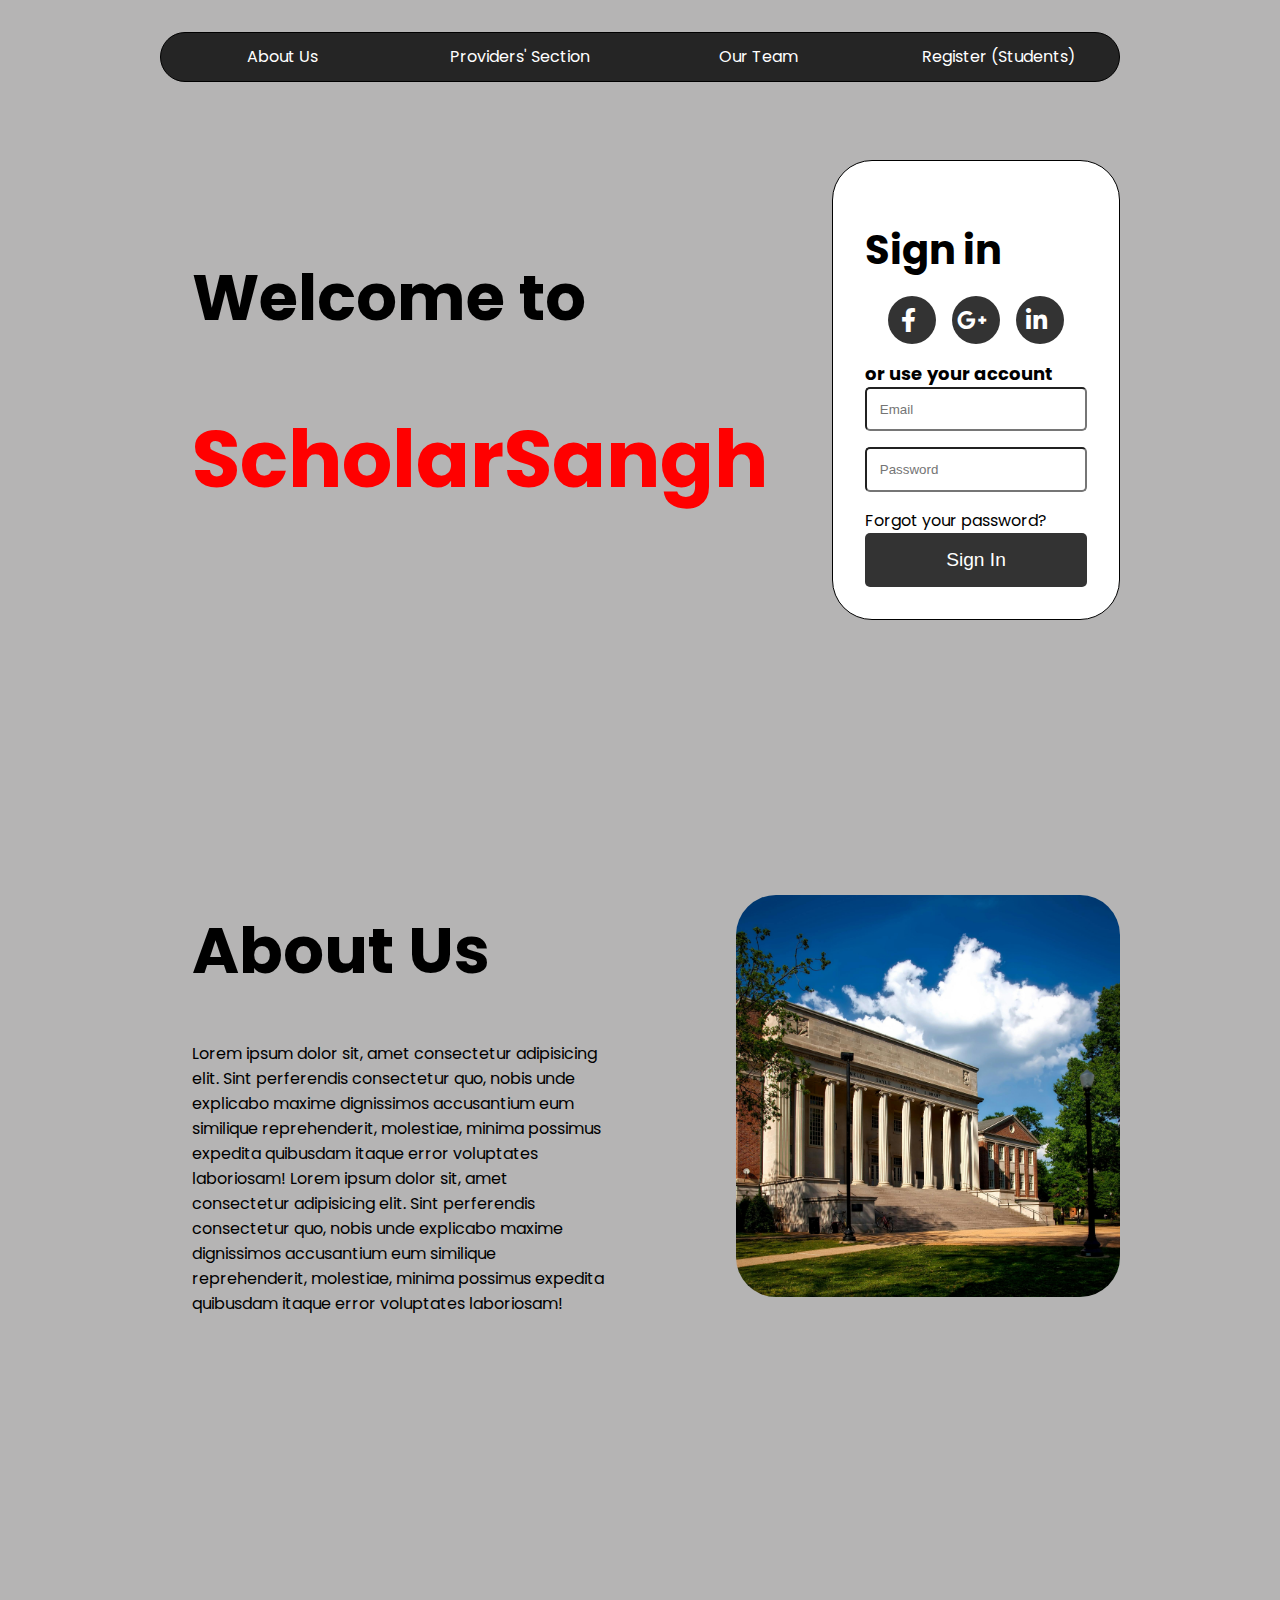
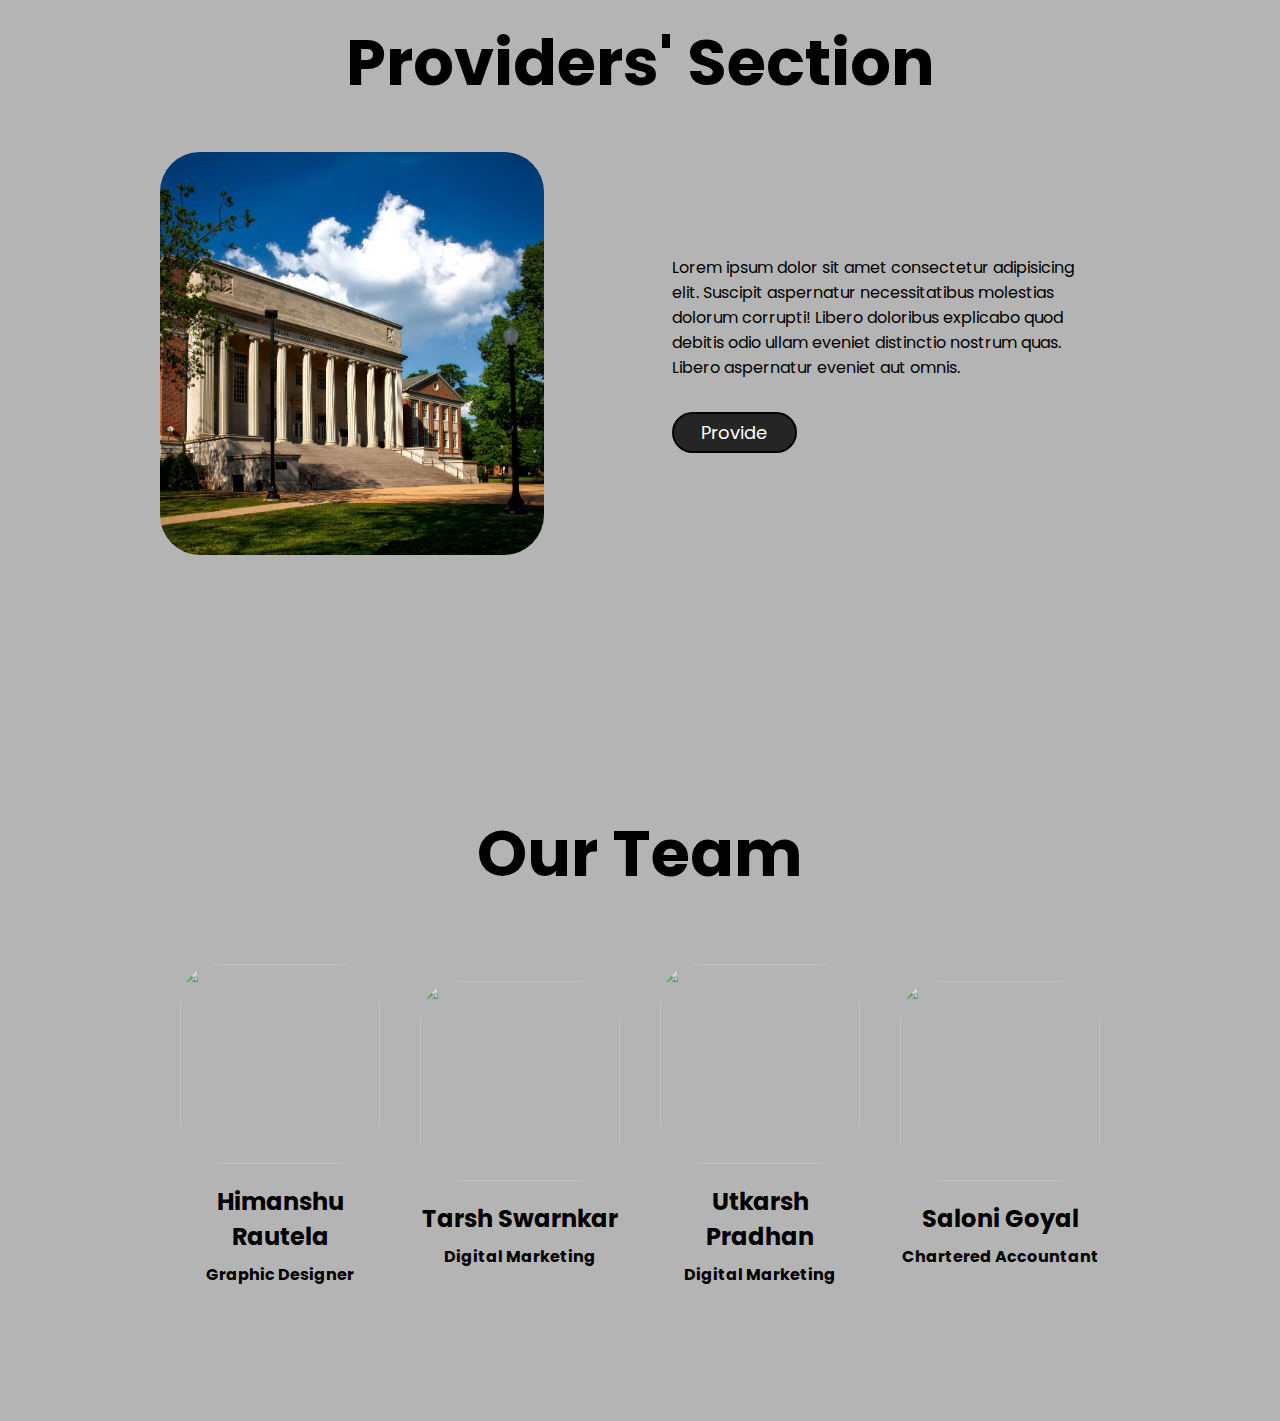
==== index.html @ 04f9153c "Add files via upload" ====
<!DOCTYPE html>
<html lang="en">

<head>
    <meta charset="UTF-8">
    <meta name="viewport" content="width=device-width, initial-scale=1.0">
    <title>Document</title>
    <link rel="stylesheet" href="styles.css">
    <link rel="stylesheet" href="https://fonts.googleapis.com/css2?family=Poppins:wght@400;700&display=swap">
    <!-- <link href="https://cdn.jsdelivr.net/npm/bootstrap@5.3.2/dist/css/bootstrap.min.css" rel="stylesheet" integrity="sha384-T3c6CoIi6uLrA9TneNEoa7RxnatzjcDSCmG1MXxSR1GAsXEV/Dwwykc2MPK8M2HN" crossorigin="anonymous"> -->
    <style>
        /* Add CSS styles for responsiveness */
        @media (max-width: 768px) {
            .navbar {
                flex-direction: column;
                margin-bottom: 50px;
            }

            .welcome {
                font-size: 1rem;
            }

            .company {
                font-size: 1.5rem;
            }
        }
    </style>
</head>

<body>
    <nav class="navbar">
        <a href="#section2" id="aboutUsLink">About Us</a>
        <a href="#section3" id="providersLink">Providers' Section</a>
        <a href="#section4"id="teamLink">Our Team</a>
        <a href="seeker-sign-up.html">Register (Students)</a>
    </nav>

    <div class="all-sections">

        <div class="section1">

            <div class="left-pane">
                <h1 class="welcome" style="font-size: 4rem;">Welcome to</h1>
                <h1 class="company" style="font-size: 5rem; color: red;">ScholarSangh</h1>
                <h1 style="color: #000000; font-size: 2rem;"><span class="auto-type"></span></h1>
            </div>


            <div class="right-pane">
                <!-- sign-in form -->

                <div class="form-container sign-in-container">
                    <form action="#">
                        <h1>Sign in</h1>
                        <div class="social-container">
                            <link rel="stylesheet"
                                href="https://cdnjs.cloudflare.com/ajax/libs/font-awesome/5.15.4/css/all.min.css">
                            <a href="#" class="social"><i class="fab fa-facebook-f"></i></a>
                            <a href="#" class="social"><i class="fab fa-google-plus-g"></i></a>
                            <a href="#" class="social"><i class="fab fa-linkedin-in"></i></a>
                        </div>
                        <span style="font-weight: bold; font-size: 18px;">or use your account</span>
                        <input type="email" placeholder="Email" />
                        <input type="password" placeholder="Password" />
                        <a href="#">Forgot your password?</a>
                        <button>Sign In</button>
                    </form>
                </div>
            </div>
        </div>


        <div class="section2" id="section2">
            <div class="about-us" id="about-us">
                <h1 class="welcome" style="font-size: 4rem;">About Us</h1>
                <p class="content">Lorem ipsum dolor sit, amet consectetur adipisicing elit. Sint perferendis
                    consectetur quo, nobis unde explicabo maxime dignissimos accusantium eum similique reprehenderit,
                    molestiae, minima possimus expedita quibusdam itaque error voluptates laboriosam! Lorem ipsum dolor
                    sit, amet consectetur adipisicing elit. Sint perferendis consectetur quo, nobis unde explicabo
                    maxime dignissimos accusantium eum similique reprehenderit, molestiae, minima possimus expedita
                    quibusdam itaque error voluptates laboriosam!</p>
            </div>

            <div class="right-image">
                <img src="assets/image-right.jpg" alt="">
            </div>
        </div>












        <div class="section3" id="section3">
            <h1 class="welcome-provider" style="font-size: 4rem;">Providers' Section</h1>
            <div class="providers-section">
                <!-- <h1 class="welcome" style="font-size: 4rem;">Our Providers</h1>
                <p class="content">Lorem ipsum dolor sit, amet consectetur adipisicing elit. Sint perferendis consectetur quo, nobis unde explicabo maxime dignissimos accusantium eum similique reprehenderit, molestiae, minima possimus expedita quibusdam itaque error voluptates laboriosam! Lorem ipsum dolor sit, amet consectetur adipisicing elit. Sint perferendis consectetur quo, nobis unde explicabo maxime dignissimos accusantium eum similique reprehenderit, molestiae, minima possimus expedita quibusdam itaque error voluptates laboriosam!</p> -->

                <div class="left-providers-image"><img src="assets/image-right.jpg" alt=""></div>
                <div class="provider-right">
                    <div class="right-providers-content">Lorem ipsum dolor sit amet consectetur adipisicing elit.
                        Suscipit aspernatur necessitatibus molestias dolorum corrupti! Libero doloribus explicabo quod
                        debitis odio ullam eveniet distinctio nostrum quas. Libero aspernatur eveniet aut omnis.</div>
                   <a href="provider-sign-up-in.html"> <button class="provider-button">
                        Provide
                    </button></a>
                </div>

            </div>
        </div>











        <div class="section4" id="section4">
            <h1 class="our-team-intro" style="font-size: 4rem;">Our Team</h1>
            <div class="our-team">

                <div class="box">
                    <div class="imgBox">
                        <img src="https://img.freepik.com/free-photo/portrait-handsome-young-man-makes-okay-gesture-demonstrates-agreement-likes-idea-smiles-happily-wears-optical-glasses-yellow-hat-t-shirt-models-indoor-its-fine-thank-you-hand-sign_273609-30676.jpg?size=626&ext=jpg"
                            alt="">
                    </div>
                    <div class="imgBox-content">
                        <h2>Himanshu Rautela</br>
                            <span>Graphic Designer</span>
                        </h2>
                    </div>
                </div>
                <div class="box">
                    <div class="imgBox">
                        <img src="https://image.freepik.com/free-photo/young-beautiful-woman-pink-warm-sweater-natural-look-smiling-portrait-isolated-long-hair_285396-896.jpg"
                            alt="">
                    </div>
                    <div class="imgBox-content">
                        <h2>Tarsh Swarnkar</br>
                            <span>Digital Marketing</span>
                        </h2>
                    </div>
                </div>
                <div class="box">
                    <div class="imgBox">
                        <img src="https://image.freepik.com/free-photo/waist-up-portrait-handsome-serious-unshaven-male-keeps-hands-together-dressed-dark-blue-shirt-has-talk-with-interlocutor-stands-against-white-wall-self-confident-man-freelancer_273609-16320.jpg"
                            alt="">
                    </div>

                    <div class="imgBox-content">
                        <h2>Utkarsh Pradhan</br>
                            <span>Digital Marketing</span>
                        </h2>
                    </div>
                </div>
                <div class="box">
                    <div class="imgBox">
                        <img src="https://image.freepik.com/free-photo/waist-up-portrait-handsome-serious-unshaven-male-keeps-hands-together-dressed-dark-blue-shirt-has-talk-with-interlocutor-stands-against-white-wall-self-confident-man-freelancer_273609-16320.jpg"
                            alt="">
                    </div>


                    <div class="imgBox-content">
                        <h2>Saloni Goyal</br>
                            <span>Chartered Accountant</span>
                        </h2>
                    </div>
                </div>

            </div>
        </div>

















        <div class="section-5">
            <h1 class="our-partners" style="font-size: 4rem;"></h1>
            <!-- <div class="our-partners"> -->
            <!-- <div class="slider">
                    <div class="slide-track">
                        <div class="slide">
                            <img src="https://s3-us-west-2.amazonaws.com/s.cdpn.io/557257/1.png" height="100" width="250" alt="" />
                        </div>
                        <div class="slide">
                            <img src="https://s3-us-west-2.amazonaws.com/s.cdpn.io/557257/2.png" height="100" width="250" alt="" />
                        </div>
                        <div class="slide">
                            <img src="https://s3-us-west-2.amazonaws.com/s.cdpn.io/557257/3.png" height="100" width="250" alt="" />
                        </div>
                        <div class="slide">
                            <img src="https://s3-us-west-2.amazonaws.com/s.cdpn.io/557257/4.png" height="100" width="250" alt="" />
                        </div>
                        <div class="slide">
                            <img src="https://s3-us-west-2.amazonaws.com/s.cdpn.io/557257/5.png" height="100" width="250" alt="" />
                        </div>
                        <div class="slide">
                            <img src="https://s3-us-west-2.amazonaws.com/s.cdpn.io/557257/6.png" height="100" width="250" alt="" />
                        </div>
                        <div class="slide">
                            <img src="https://s3-us-west-2.amazonaws.com/s.cdpn.io/557257/7.png" height="100" width="250" alt="" />
                        </div>
                        <div class="slide">
                            <img src="https://s3-us-west-2.amazonaws.com/s.cdpn.io/557257/1.png" height="100" width="250" alt="" />
                        </div>
                        <div class="slide">
                            <img src="https://s3-us-west-2.amazonaws.com/s.cdpn.io/557257/2.png" height="100" width="250" alt="" />
                        </div>
                        <div class="slide">
                            <img src="https://s3-us-west-2.amazonaws.com/s.cdpn.io/557257/3.png" height="100" width="250" alt="" />
                        </div>
                        <div class="slide">
                            <img src="https://s3-us-west-2.amazonaws.com/s.cdpn.io/557257/4.png" height="100" width="250" alt="" />
                        </div>
                        <div class="slide">
                            <img src="https://s3-us-west-2.amazonaws.com/s.cdpn.io/557257/5.png" height="100" width="250" alt="" />
                        </div>
                        <div class="slide">
                            <img src="https://s3-us-west-2.amazonaws.com/s.cdpn.io/557257/6.png" height="100" width="250" alt="" />
                        </div>
                        <div class="slide">
                            <img src="https://s3-us-west-2.amazonaws.com/s.cdpn.io/557257/7.png" height="100" width="250" alt="" />
                        </div>
                    </div>
                </div> -->




        </div>
    </div>

















    <div class="section6">
        <div class="contact-us">
            
        </div>
    </div>















    <div class="section7">
        <div class="footer">

        </div>
    </div>
    </div>

</body>
<script src="https://unpkg.com/typed.js@2.1.0/dist/typed.umd.js"></script>
<script src="script.js"></script>

</html>
---- styles.css ----
/* navbar */

.navbar {
    position: fixed;
    top: 2rem;
    left: 0;
    right: 0;
    width: 75%;
    margin: 0 auto;
    border-radius: 2.5rem;
    background-color: #252525;
    padding: 2rem;
    /* display: flex; */
    /* justify-content: space-between; */
    align-items: center;
    /* Center items vertically */
    z-index: 999;
    transition: background-color 0.3s ease, color 0.3s ease;
    border: 0.1rem solid black;
    /* Converted border property to rems */

    display: flex;
    flex-direction: row;
    justify-content: center;
    line-height: 3rem;
    /* Height of the .navbar container */
    height: auto;
    padding: 0;
    /* Remove padding, or adjust as needed */
}

.navbar a {
    color: white;
    text-decoration: none;
    width: 100%;
    box-sizing: border-box;
    text-align: center;
    margin-bottom: 0;
    /*  */
}

.navbar a:first-child {
    padding-left: 0.69rem;
    padding-right: 1rem;
}

.navbar a:nth-child(2) {
    padding-right: 1rem;
}

.navbar a:nth-child(3) {
    padding-right: 1rem;
}

.navbar a:nth-child(4) {
    padding-right: 0.5rem;
}

.navbar:hover {
    background-color: #ffffff;
    color: #252525;
}

.navbar:hover a {
    color: #252525;
}



/* add Poppins font for the whole body from google fonts */
body {
    font-family: 'Poppins', sans-serif;
    margin: 0;
    padding: 0;
    box-sizing: border-box;
    background-color: rgb(181, 180, 180);
    display: flex;
    /* flex-wrap: wrap; */
    justify-content: center;
    align-items: center;
    min-height: 100vh;
    margin: 0;
    /* color: #333; */
}


/* section 1 */
/* left-pane */
.all-sections {
    display: flex;
    flex-wrap: wrap;
    flex-direction: column;
    align-items: center;
    justify-content: center;
    text-align: center;
    margin-top: 2rem;

}


.section1 {
    width: 75%;
    display: flex;
    justify-content: space-between;
    align-items: center;
    flex-wrap: wrap;
    /* padding: 2rem; */
    margin-top: 8em;
    margin-bottom: 5rem;
    border-radius: 2.5rem;
    text-align: left;
    /* Added property */
}

.left-pane {
    width: 70%;
    padding: 2rem;
    /* border: 0.5rem solid black; */
    border-radius: 1.0rem;
}

.right-pane {
    background-color: #ffffff;
    width: 30%;
    padding: 2rem;
    border: 0.1rem solid black;
    border-radius: 2.5rem;
}



/* right-pane me login-form */

/* @import url('https://fonts.googleapis.com/css?family=Montserrat:400,800'); */

* {
    box-sizing: border-box;
}


.form-container.sign-in-container {
    width: 100%;
    /* Set the width to 100% */
    padding: 0;
}

/* right-pane me login-form */
.form-container {
    display: flex;
    flex-direction: column;
    align-items: center;
    justify-content: center;
    padding: 2rem;
    /* background-color: #f2f2f2; */
    /* border-radius: 10px; */
    /* box-shadow: 0 0 10px rgba(0, 0, 0, 0.1); */
}

.form-container h1 {
    font-size: 2.5rem;
    margin-bottom: 1rem;
}

.social-container {
    display: flex;
    justify-content: center;
    margin-bottom: 1rem;
}

.social {
    display: flex;
    align-items: center;
    justify-content: center;
    width: 3rem;
    height: 3rem;
    margin: 0 0.5rem;
    font-size: 1.5rem;
    color: white;
    background-color: #333;
    border-radius: 50%;
    text-decoration: none;
}

.social a {
    text-decoration: none;
    color: white;

}

.social i {
    color: white;
    margin-right: 0.5rem;
}

span {
    font-size: 1.2rem;
    margin-bottom: 1rem;
}

input[type="email"],
input[type="password"] {
    width: 100%;
    padding: 0.8rem;
    margin-bottom: 1rem;
    /* border: 1px solid #ccc; */
    border-radius: 5px;
}

a {
    font-size: 1rem;
    color: black;
    text-decoration: none;
    margin-bottom: 1rem;
}

button {
    width: 100%;
    padding: 1rem;
    font-size: 1.2rem;
    color: #fff;
    background-color: #333;
    border: none;
    border-radius: 0.3125rem;
    /* 5px converted to rem */
    cursor: pointer;
}

/* Responsive Styles */
@media (max-width: 768px) {
    .form-container {
        padding: 1rem;
    }

    .form-container h1 {
        font-size: 2rem;
    }

    .social-container {
        margin-bottom: 0.5rem;
    }

    .social {
        width: 2.5rem;
        height: 2.5rem;
        font-size: 1.2rem;
    }

    span {
        font-size: 1rem;
        margin-bottom: 0.5rem;
    }

    input[type="email"],
    input[type="password"] {
        padding: 0.6rem;
        margin-bottom: 0.5rem;
    }

    a {
        font-size: 0.9rem;
        margin-bottom: 0.5rem;
    }

    button {
        padding: 0.8rem;
        font-size: 1rem;
    }
}




/* section 2 */







.section2 {
    width: 75%;
    display: flex;
    justify-content: space-between;
    align-items: center;
    /* padding: 2rem; */
    margin-top: 8em;
    margin-bottom: 5rem;
    border-radius: 2.5rem;
    text-align: left;
    /* Added property */
    /* border: 0.1rem solid black; */
}

.about-us {
    width: 50%;
    padding: 2rem;
    left: 0;
    /* border: 0.5rem solid black; */
    border-radius: 2.5rem;
    /* border: 0.1rem solid black; */
}


.right-image {
    width: 40%;
    border-radius: 2.5rem;
    right: 0;
    /* border: 0.1rem solid black; */
}


.right-image img {
    width: 100%;
    /* Makes the image take up 100% of the width of its container */
    height: auto;
    /* Maintains the aspect ratio of the image */
    display: block;
    /* Removes any extra space below the image */
    border-radius: 2.5rem;
    right: 0;
}


@media (max-width< 768px) {
    .section2 {
        width: 100%;
        /* Full width on smaller screens */
    }

    .about-us {
        width: 100%;
    }

    .right-image {
        width: 100%;
    }

    /* Adjust font sizes for smaller screens */
    .welcome {
        font-size: 3rem;
    }

    .content {
        font-size: 1.6rem;
    }
}












.section3 {
    width: 75%;
    display: flex;
    justify-content: space-between;
    flex-direction: column;
    align-items: center;
    /* padding: 2rem; */
    margin-top: 8em;
    margin-bottom: 5rem;
    border-radius: 2.5rem;
    text-align: left;
    /* Added property */
    /* border: 0.1rem solid black; */
}

.providers-section {
    width: 100%;
    /* padding: 2rem; */
    /* border: 0.5rem solid black; */
    /* border-radius: 2.5rem; */
    /* border: 0.1rem solid black; */
    display: flex;
    justify-content: space-between;
    flex-direction:row;
    align-items: center;

}

.left-providers-image {
    width: 40%;
    left: 0;
    /* border: 0.5rem solid black; */
    border-radius: 2.5rem;
    /* border: 0.1rem solid black; */
}

.left-providers-image img {
    width: 100%;
    /* Makes the image take up 100% of the width of its container */
    height: auto;
    /* Maintains the aspect ratio of the image */
    display: block;
    /* Removes any extra space below the image */
    border-radius: 2.5rem;
    left: 0;
}


.provider-right{
    width: 50%;
    border-radius: 2.5rem;
    right: 0;
    padding: 2rem;
    /* border: 0.1rem solid black; */
}




.provider-button {
    font-family: 'Poppins', sans-serif;
    margin-top: 2rem;
    width: 30%;
    cursor: pointer;
    position: relative;
    padding: 0.3125rem 0.75rem; /* 10px / 16px = 0.625rem, 24px / 16px = 1.5rem */
    font-size: 1.125rem; /* 18px / 16px = 1.125rem */
    color: rgb(255, 255, 255);
    border: 0.125rem solid rgb(0, 0, 0); /* 2px / 16px = 0.125rem */
    border-radius: 1.5rem;
    background-color: #252525;
    /* font-weight: 600; */
    transition: all 0.3s cubic-bezier(0.23, 1, 0.320, 1);
    overflow: hidden;
  }
  
  .provider-button::before {
    content: '';
    position: absolute;
    inset: 0;
    margin: auto;
    width: 3.125rem; /* 50px / 16px = 3.125rem */
    height: 3.125rem; /* 50px / 16px = 3.125rem */
    border-radius: inherit;
    scale: 0;
    z-index: -1;
    background-color: rgb(255, 255, 255);
    /* transition: all 0.3s cubic-bezier(0.23, 1, 0.320, 1); */
  }
  
  .provider-button:hover::before {
    scale: 3;
  }
  
  .provider-button:hover {
    color: #252525;
    scale: 1.1;
    box-shadow: 0 0px 20px rgba(0, 0, 0, 0.2);
    /* border-radius: 1.5rem; */
  }
  
  .provider-button:active {
    scale: 1;
    border-radius: 1.5rem;
  }
  
  
  

















.section4 {
    width: 75%;
    display: flex;
    flex-direction: column;
    justify-content: space-between;
    align-items: center;
    /* padding: 2rem; */
    margin-top: 8em;
    margin-bottom: 4rem;
    border-radius: 2.5rem;
    text-align: left;
    /* Added property */
}


.our-team {
    display: flex;
    flex-wrap: wrap;
    justify-content: center;
    align-items: center;
}

.box {
    flex-basis: 25%;
    padding: 20px;
    text-align: center;
}

.imgBox {
    width: 100%;
    height: 200px;
    overflow: hidden;
}

.imgBox img {
    width: 100%;
    height: 100%;
    object-fit: cover;
    border-radius: 2.5rem;
}

.imgBox-content {
    margin-top: 10px;
}

.imgBox-content h2 {
    font-size: 1.5rem;
    margin-bottom: 5px;
}

.imgBox-content span {
    font-size: 1rem;
}

@media (max-width: 768px) {
    .box {
        flex-basis: 50%;
    }
}

@media (max-width: 576px) {
    .box {
        flex-basis: 100%;
    }
}











.section5 {
    width: 75%;
    display: flex;
    flex-direction: column;
    justify-content: space-between;
    align-items: center;
    /* padding: 2rem; */
    margin-top: 8em;
    margin-bottom: 5rem;
    border-radius: 2.5rem;
    text-align: left;
    /* Added property */
}



Mixin
.slider::before,
.slider::after {
    background: linear-gradient(to right, rgba(255, 255, 255, 1) 0%, rgba(255, 255, 255, 0) 100%);
    content: "";
    height: 100px;
    position: absolute;
    width: 200px;
    z-index: 2;
}

.slider::after {
    right: 0;
    top: 0;
    transform: rotateZ(180deg);
}

.slider::before {
    left: 0;
    top: 0;
}

/* Animation */
@keyframes scroll {
    0% {
        transform: translateX(0);
    }

    100% {
        transform: translateX(calc(-250px * 7));
    }
}

/* Variables */
:root {
    --animationSpeed: 40s;
}

/* Styling */
.slider {
    background: pink; /* Add this line to set the background color to pink */
    height: 100px;
    margin: auto;
    overflow: hidden;
    position: relative;
    width: 960px;
}

.slider::before,
.slider::after {
    content: "";
    height: 100px;
    position: absolute;
    width: 200px;
    z-index: 2;
}

.slider::after {
    right: 0;
    top: 0;
    transform: rotateZ(180deg);
}

.slider::before {
    left: 0;
    top: 0;
}

.slider .slide-track {
    animation: scroll var(--animationSpeed) linear infinite;
    display: flex;
    width: calc(250px * 14);
}

.slider .slide {
    height: 100px;
    width: 250px;
}
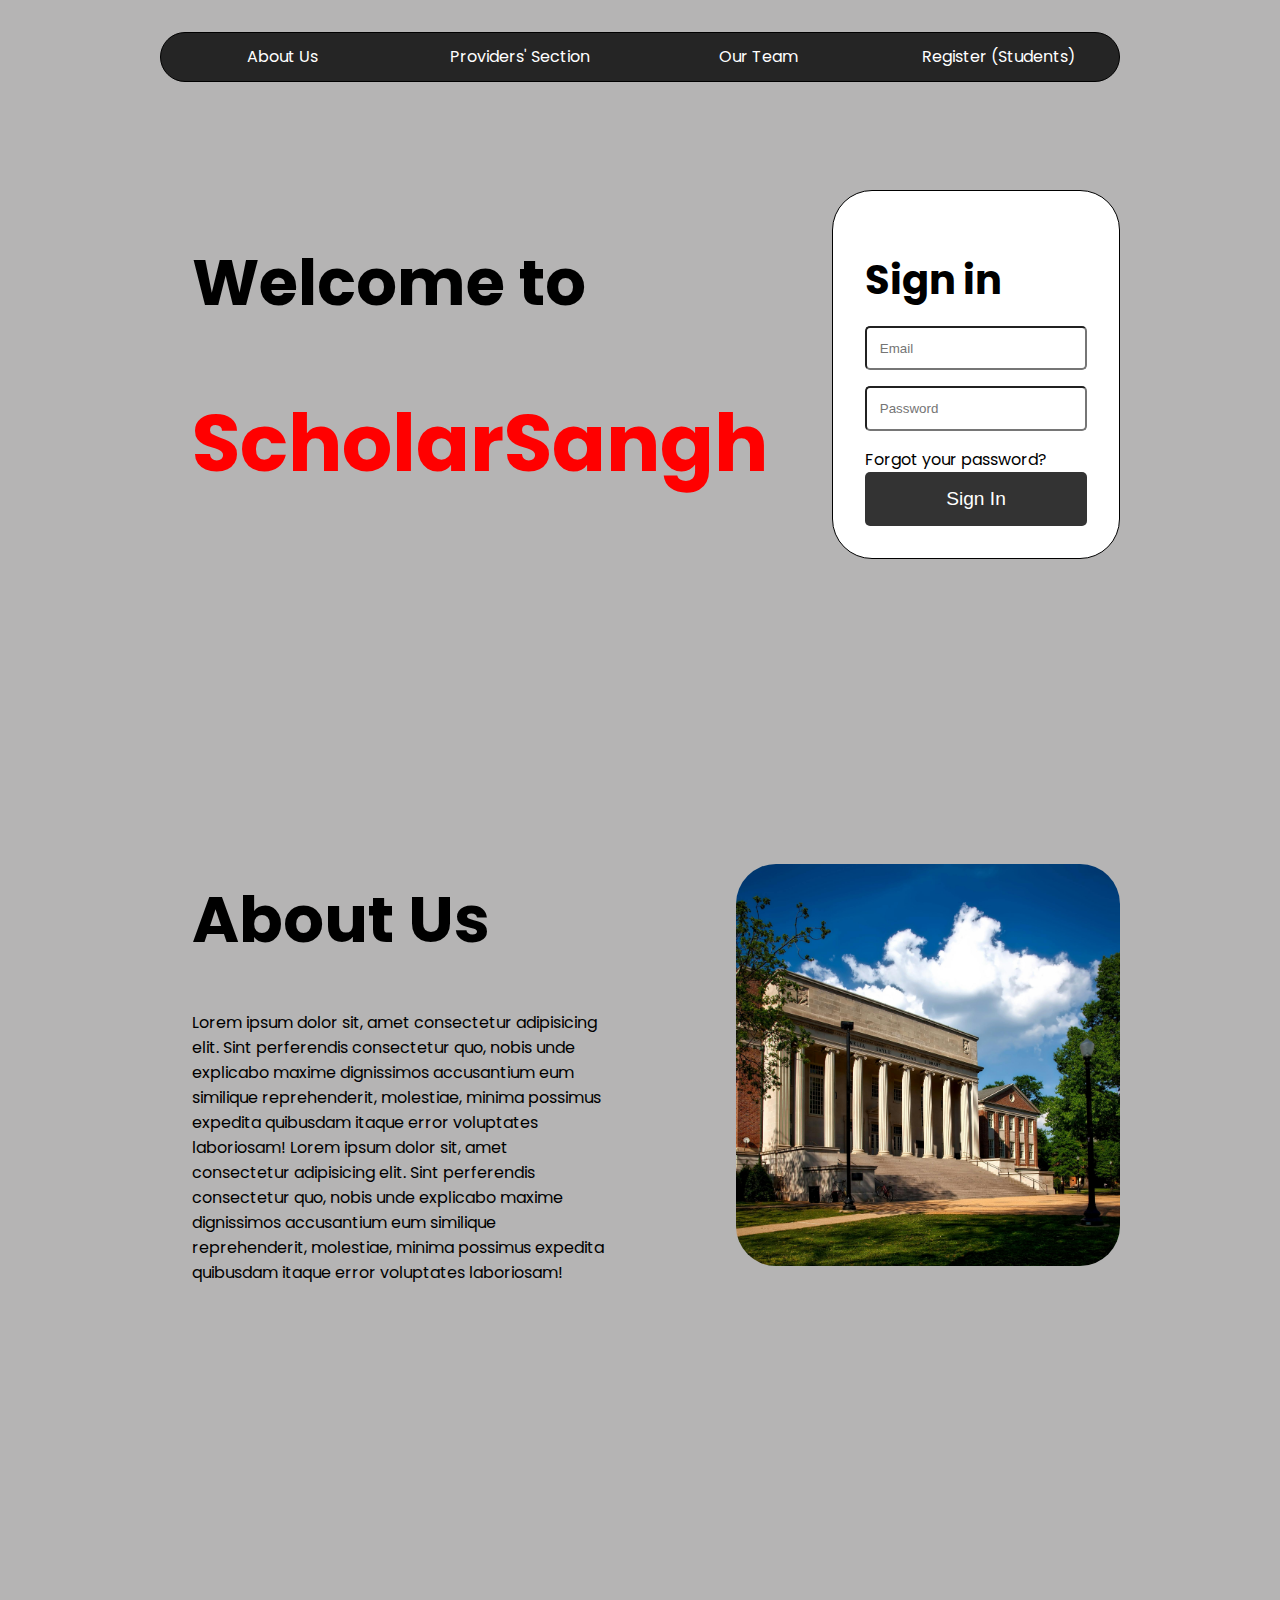
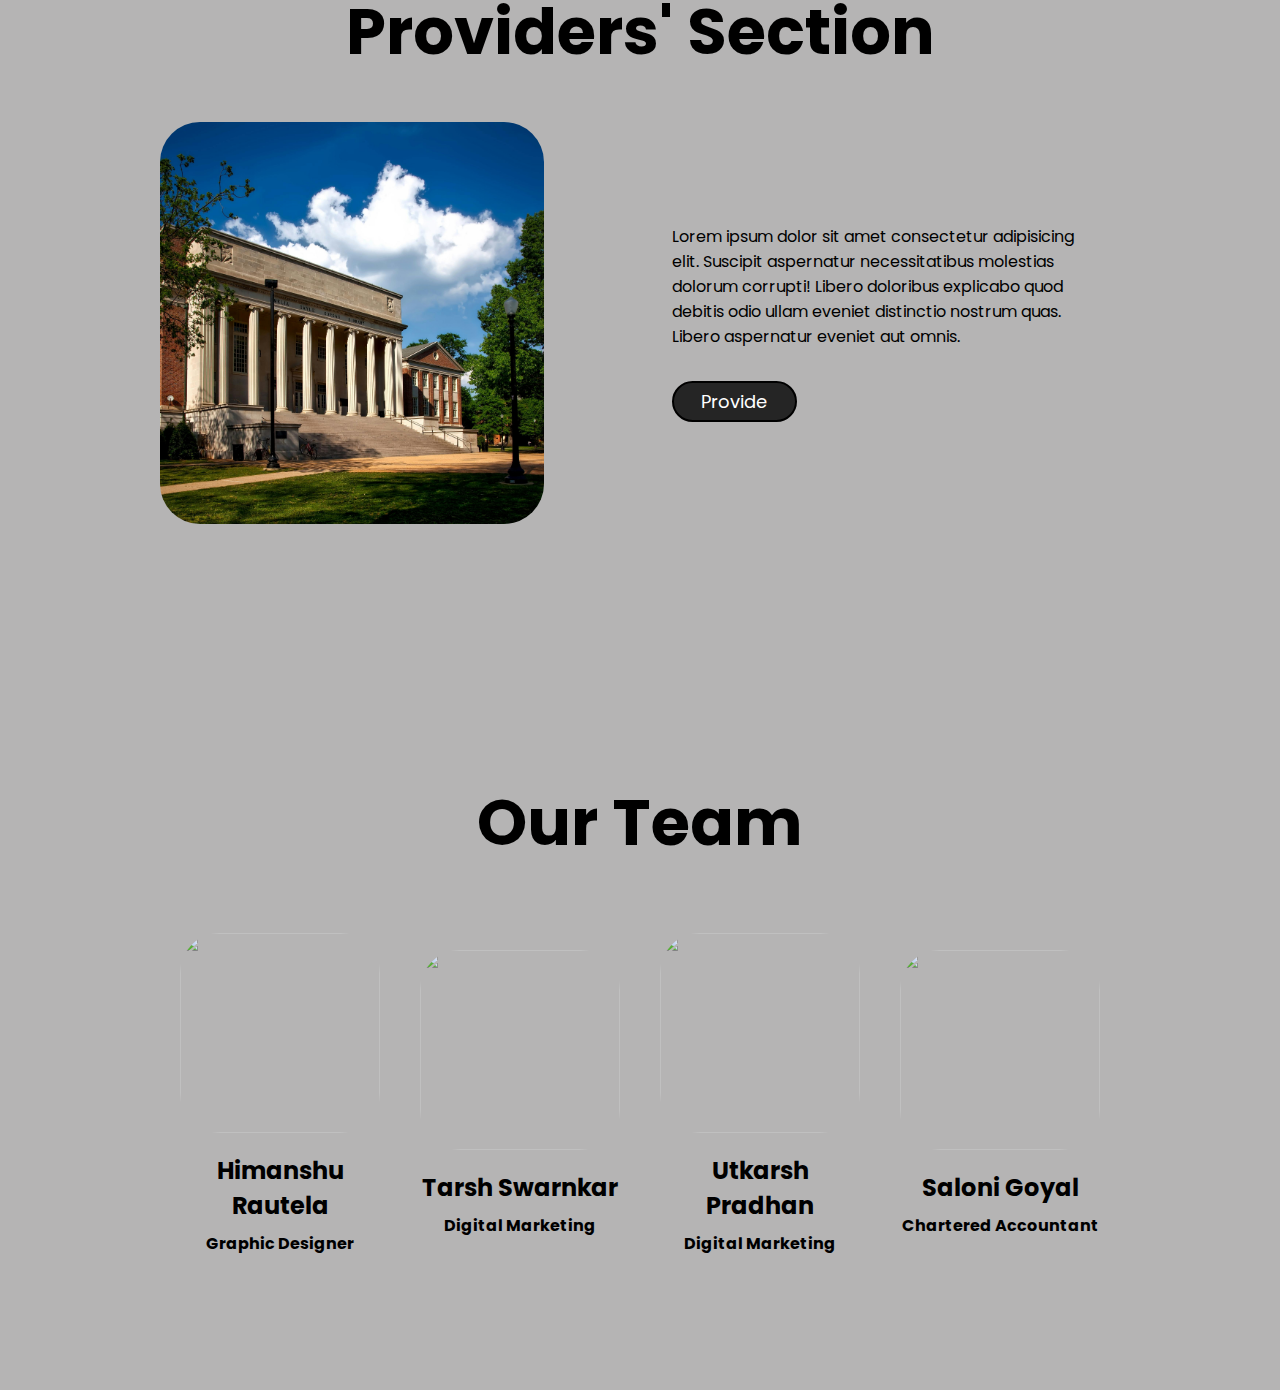
==== commit 940fb067: "Update index.html" ====
--- a/index.html
+++ b/index.html
@@ -52,14 +52,14 @@
                 <div class="form-container sign-in-container">
                     <form action="#">
                         <h1>Sign in</h1>
-                        <div class="social-container">
+<!--                         <div class="social-container">
                             <link rel="stylesheet"
                                 href="https://cdnjs.cloudflare.com/ajax/libs/font-awesome/5.15.4/css/all.min.css">
                             <a href="#" class="social"><i class="fab fa-facebook-f"></i></a>
                             <a href="#" class="social"><i class="fab fa-google-plus-g"></i></a>
                             <a href="#" class="social"><i class="fab fa-linkedin-in"></i></a>
                         </div>
-                        <span style="font-weight: bold; font-size: 18px;">or use your account</span>
+                        <span style="font-weight: bold; font-size: 18px;">or use your account</span> -->
                         <input type="email" placeholder="Email" />
                         <input type="password" placeholder="Password" />
                         <a href="#">Forgot your password?</a>
@@ -300,4 +300,4 @@
 <script src="https://unpkg.com/typed.js@2.1.0/dist/typed.umd.js"></script>
 <script src="script.js"></script>
 
-</html>+</html>
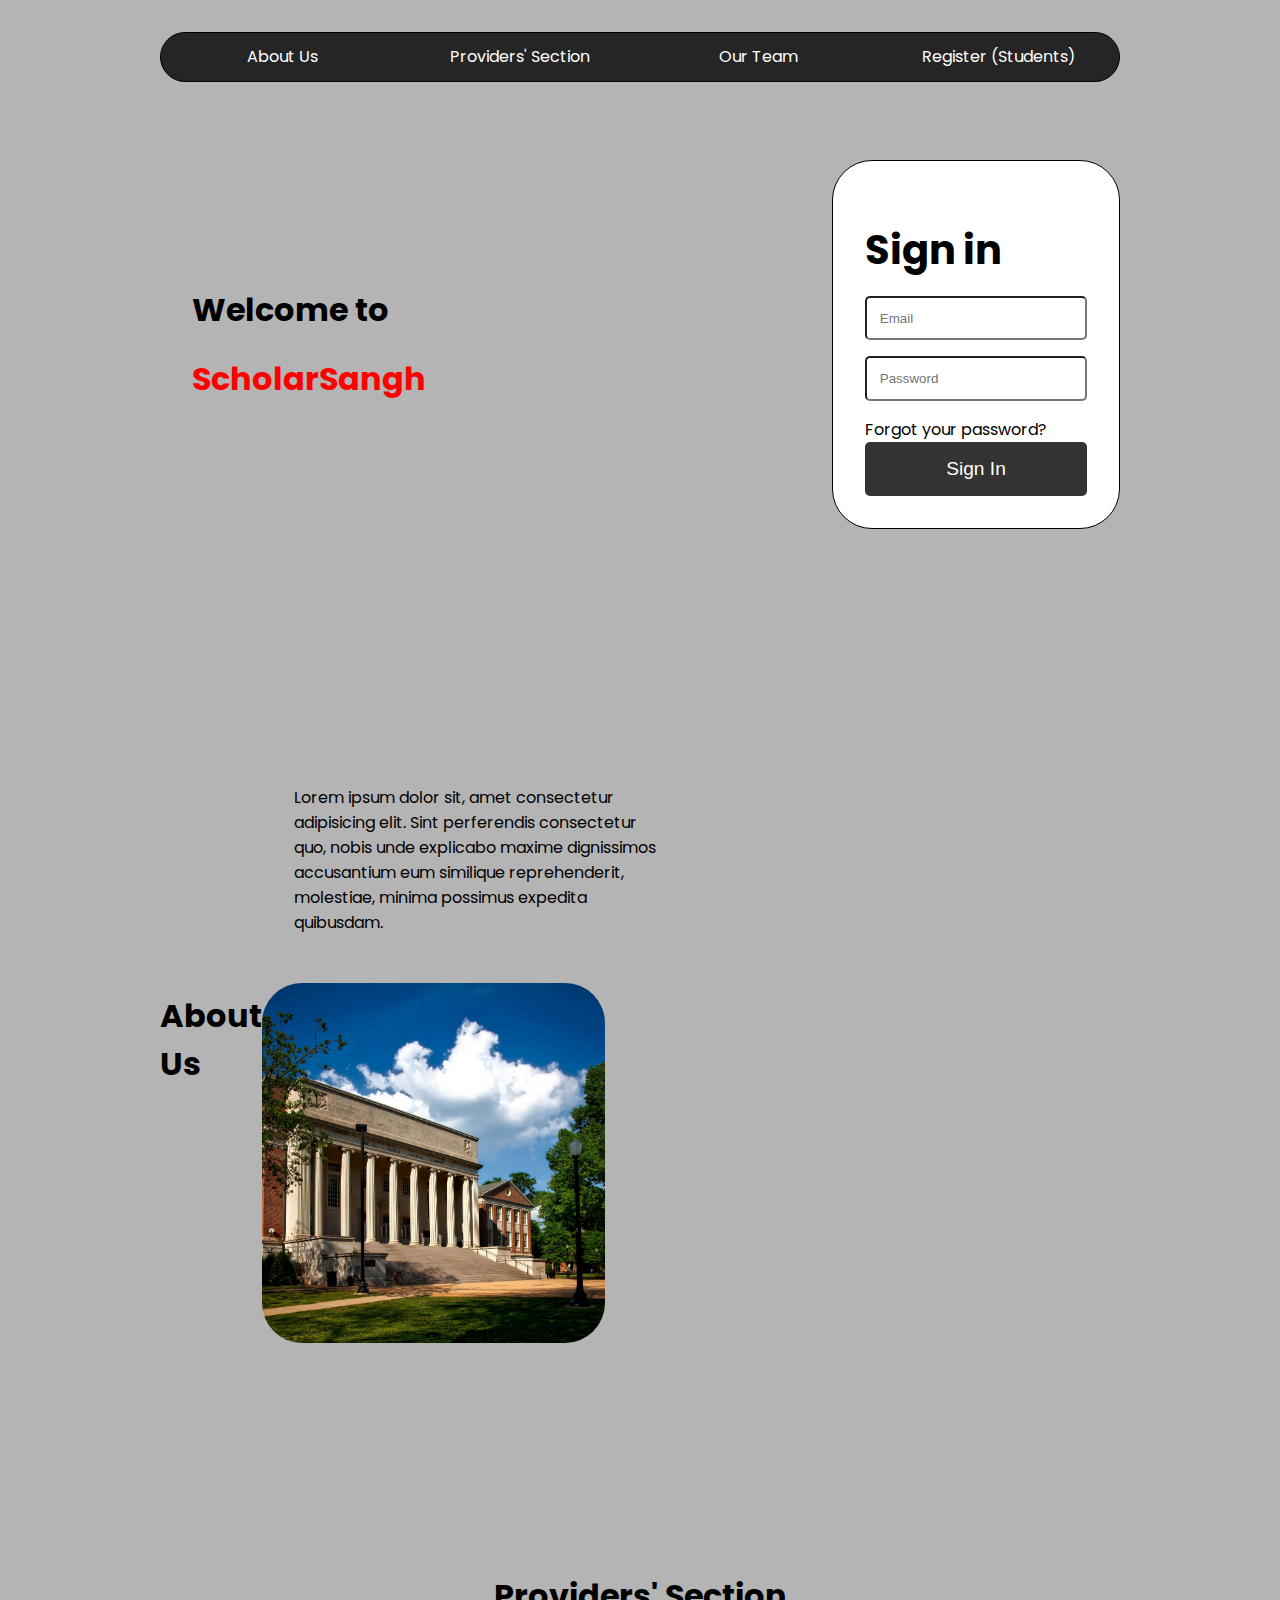
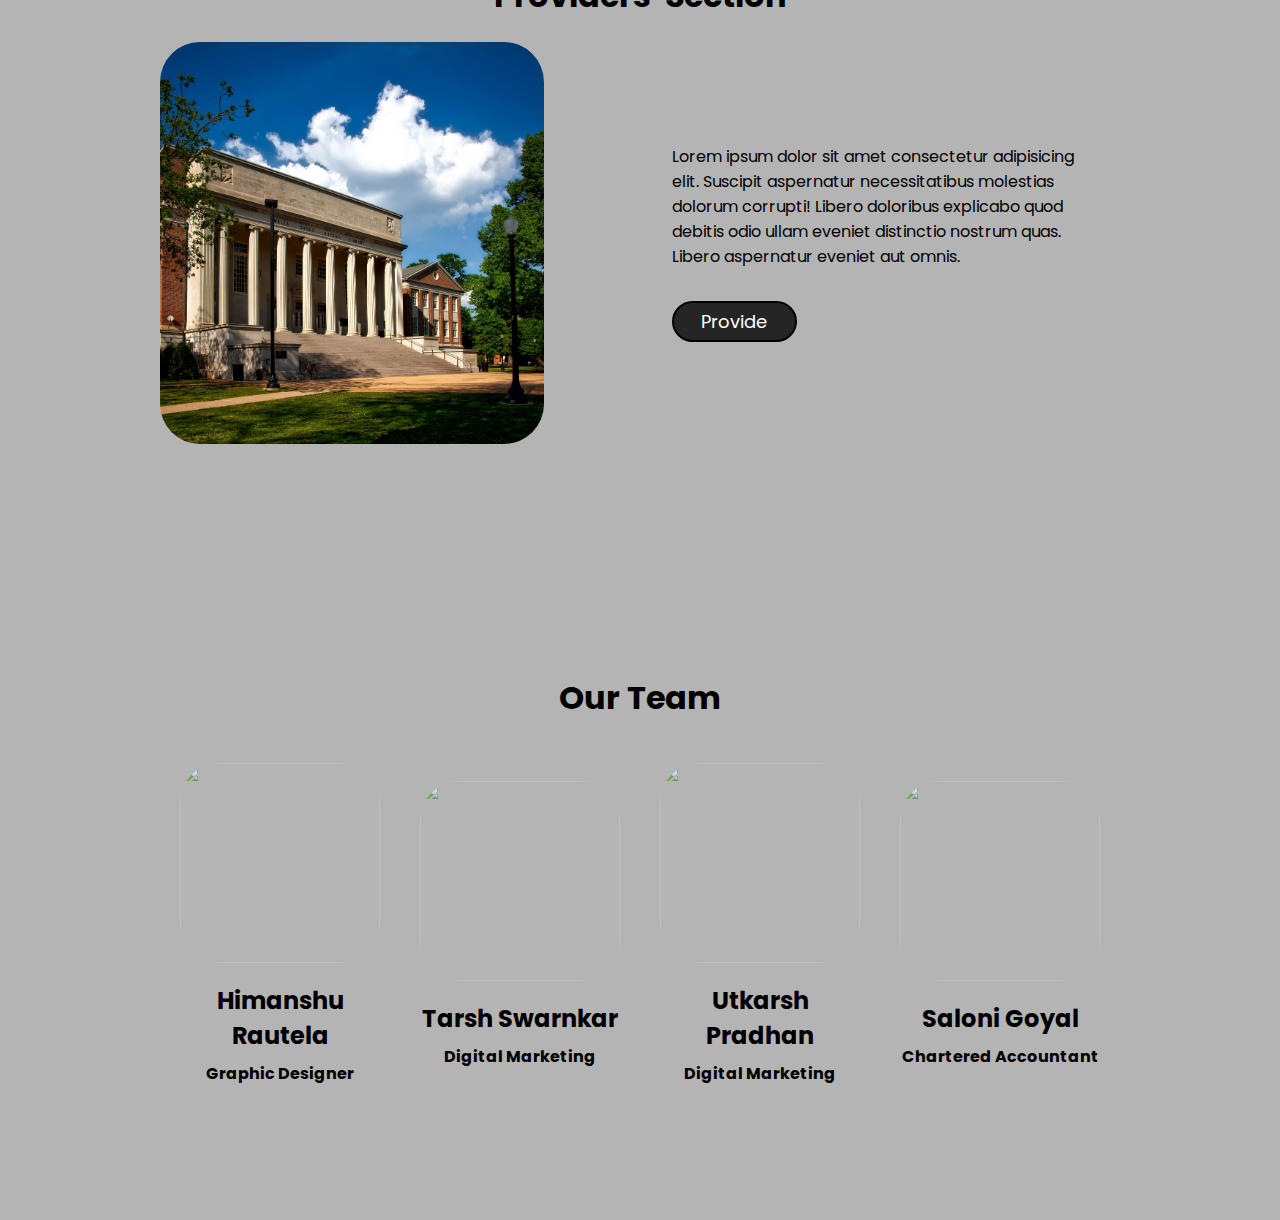
==== commit 31fa21b0: "Update index.html" ====
--- a/index.html
+++ b/index.html
@@ -13,15 +13,45 @@
         @media (max-width: 768px) {
             .navbar {
                 flex-direction: column;
-                margin-bottom: 50px;
+                margin-bottom: 3.125rem;
+            }
+
+            .section1 {
+                flex-direction: column;
+                align-items: center;
+                margin-top: 15rem;
+            }
+
+            .right-pane {
+                width: 75%;
+            }
+
+            .left-pane {
+                width: 75%;
             }
 
             .welcome {
-                font-size: 1rem;
+                font-size: 2.5rem;
             }
 
             .company {
-                font-size: 1.5rem;
+                font-size: 2.25rem;
+            }
+
+            .welcome-provider {
+                text-align: center;
+                font-size: 2.5rem;
+            }
+
+            .our-team-intro {
+                text-align: center;
+                font-size: 2.5rem;
+            }
+
+            .provider-button {
+                font-size: 0.4rem;
+                text-align: center;
+                position: absolute;
             }
         }
     </style>
@@ -31,7 +61,7 @@
     <nav class="navbar">
         <a href="#section2" id="aboutUsLink">About Us</a>
         <a href="#section3" id="providersLink">Providers' Section</a>
-        <a href="#section4"id="teamLink">Our Team</a>
+        <a href="#section4" id="teamLink">Our Team</a>
         <a href="seeker-sign-up.html">Register (Students)</a>
     </nav>
 
@@ -40,9 +70,9 @@
         <div class="section1">
 
             <div class="left-pane">
-                <h1 class="welcome" style="font-size: 4rem;">Welcome to</h1>
-                <h1 class="company" style="font-size: 5rem; color: red;">ScholarSangh</h1>
-                <h1 style="color: #000000; font-size: 2rem;"><span class="auto-type"></span></h1>
+                <h1 class="welcome">Welcome to</h1>
+                <h1 class="company" style="color: red;">ScholarSangh</h1>
+                <h1 class="center-text" style="color: #000000;"><span class="auto-type"></span></h1>
             </div>
 
 
@@ -52,18 +82,10 @@
                 <div class="form-container sign-in-container">
                     <form action="#">
                         <h1>Sign in</h1>
-<!--                         <div class="social-container">
-                            <link rel="stylesheet"
-                                href="https://cdnjs.cloudflare.com/ajax/libs/font-awesome/5.15.4/css/all.min.css">
-                            <a href="#" class="social"><i class="fab fa-facebook-f"></i></a>
-                            <a href="#" class="social"><i class="fab fa-google-plus-g"></i></a>
-                            <a href="#" class="social"><i class="fab fa-linkedin-in"></i></a>
-                        </div>
-                        <span style="font-weight: bold; font-size: 18px;">or use your account</span> -->
                         <input type="email" placeholder="Email" />
                         <input type="password" placeholder="Password" />
                         <a href="#">Forgot your password?</a>
-                        <button>Sign In</button>
+                        <a href="demo-country.html"><button class="seeker-sign-in">Sign In</button></a>
                     </form>
                 </div>
             </div>
@@ -71,18 +93,22 @@
 
 
         <div class="section2" id="section2">
-            <div class="about-us" id="about-us">
-                <h1 class="welcome" style="font-size: 4rem;">About Us</h1>
-                <p class="content">Lorem ipsum dolor sit, amet consectetur adipisicing elit. Sint perferendis
-                    consectetur quo, nobis unde explicabo maxime dignissimos accusantium eum similique reprehenderit,
-                    molestiae, minima possimus expedita quibusdam itaque error voluptates laboriosam! Lorem ipsum dolor
-                    sit, amet consectetur adipisicing elit. Sint perferendis consectetur quo, nobis unde explicabo
-                    maxime dignissimos accusantium eum similique reprehenderit, molestiae, minima possimus expedita
-                    quibusdam itaque error voluptates laboriosam!</p>
-            </div>
-
-            <div class="right-image">
-                <img src="assets/image-right.jpg" alt="">
+            <h1 class="welcome">About Us</h1>
+            <div class="about-us-and-right-image">
+
+
+
+                <div class="about-us" id="about-us">
+
+                    <p class="content">Lorem ipsum dolor sit, amet consectetur adipisicing elit. Sint perferendis
+                        consectetur quo, nobis unde explicabo maxime dignissimos accusantium eum similique
+                        reprehenderit,
+                        molestiae, minima possimus expedita quibusdam.</p>
+                </div>
+
+                <div class="right-image">
+                    <img src="assets/image-right.jpg" alt="">
+                </div>
             </div>
         </div>
 
@@ -98,7 +124,7 @@
 
 
         <div class="section3" id="section3">
-            <h1 class="welcome-provider" style="font-size: 4rem;">Providers' Section</h1>
+            <h1 class="welcome-provider">Providers' Section</h1>
             <div class="providers-section">
                 <!-- <h1 class="welcome" style="font-size: 4rem;">Our Providers</h1>
                 <p class="content">Lorem ipsum dolor sit, amet consectetur adipisicing elit. Sint perferendis consectetur quo, nobis unde explicabo maxime dignissimos accusantium eum similique reprehenderit, molestiae, minima possimus expedita quibusdam itaque error voluptates laboriosam! Lorem ipsum dolor sit, amet consectetur adipisicing elit. Sint perferendis consectetur quo, nobis unde explicabo maxime dignissimos accusantium eum similique reprehenderit, molestiae, minima possimus expedita quibusdam itaque error voluptates laboriosam!</p> -->
@@ -108,9 +134,9 @@
                     <div class="right-providers-content">Lorem ipsum dolor sit amet consectetur adipisicing elit.
                         Suscipit aspernatur necessitatibus molestias dolorum corrupti! Libero doloribus explicabo quod
                         debitis odio ullam eveniet distinctio nostrum quas. Libero aspernatur eveniet aut omnis.</div>
-                   <a href="provider-sign-up-in.html"> <button class="provider-button">
-                        Provide
-                    </button></a>
+                    <a href="provider-sign-up-in.html"> <button class="provider-button">
+                            Provide
+                        </button></a>
                 </div>
 
             </div>
@@ -127,7 +153,7 @@
 
 
         <div class="section4" id="section4">
-            <h1 class="our-team-intro" style="font-size: 4rem;">Our Team</h1>
+            <h1 class="our-team-intro">Our Team</h1>
             <div class="our-team">
 
                 <div class="box">
@@ -271,7 +297,7 @@
 
     <div class="section6">
         <div class="contact-us">
-            
+
         </div>
     </div>
 
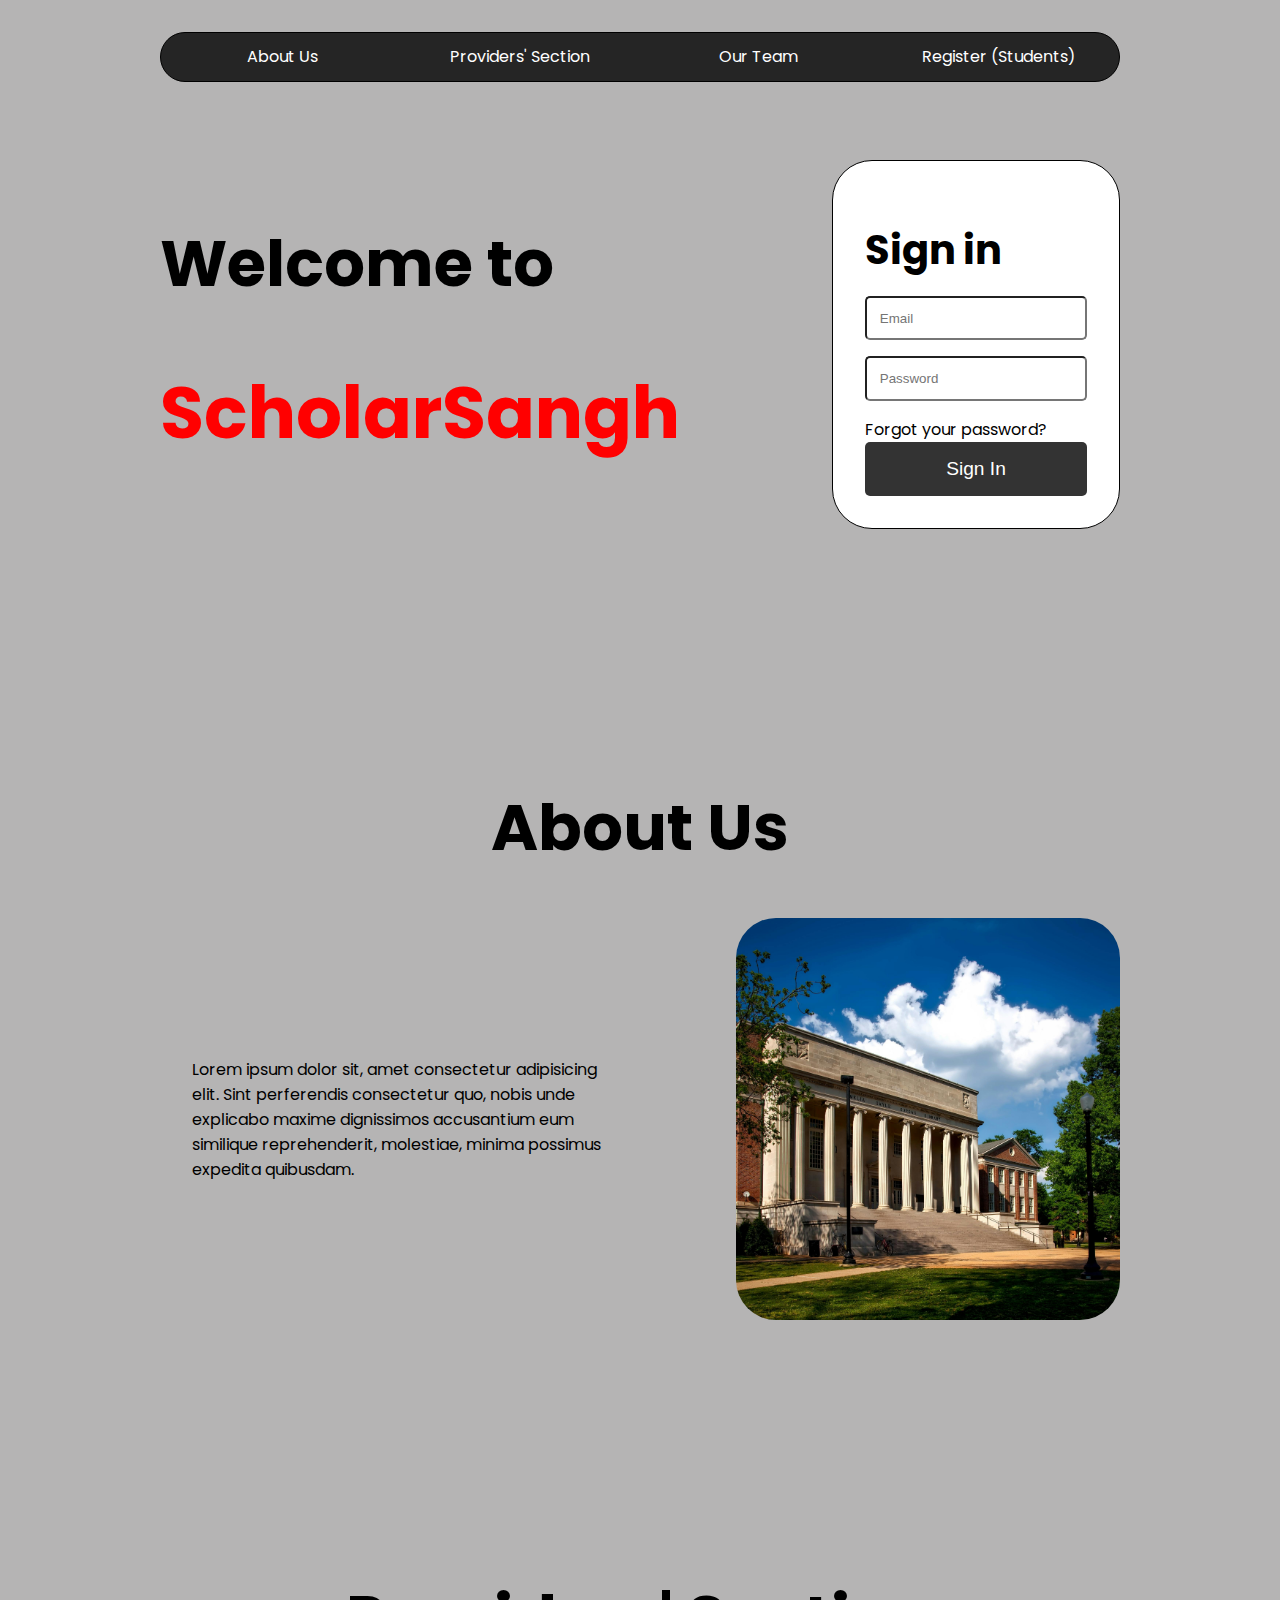
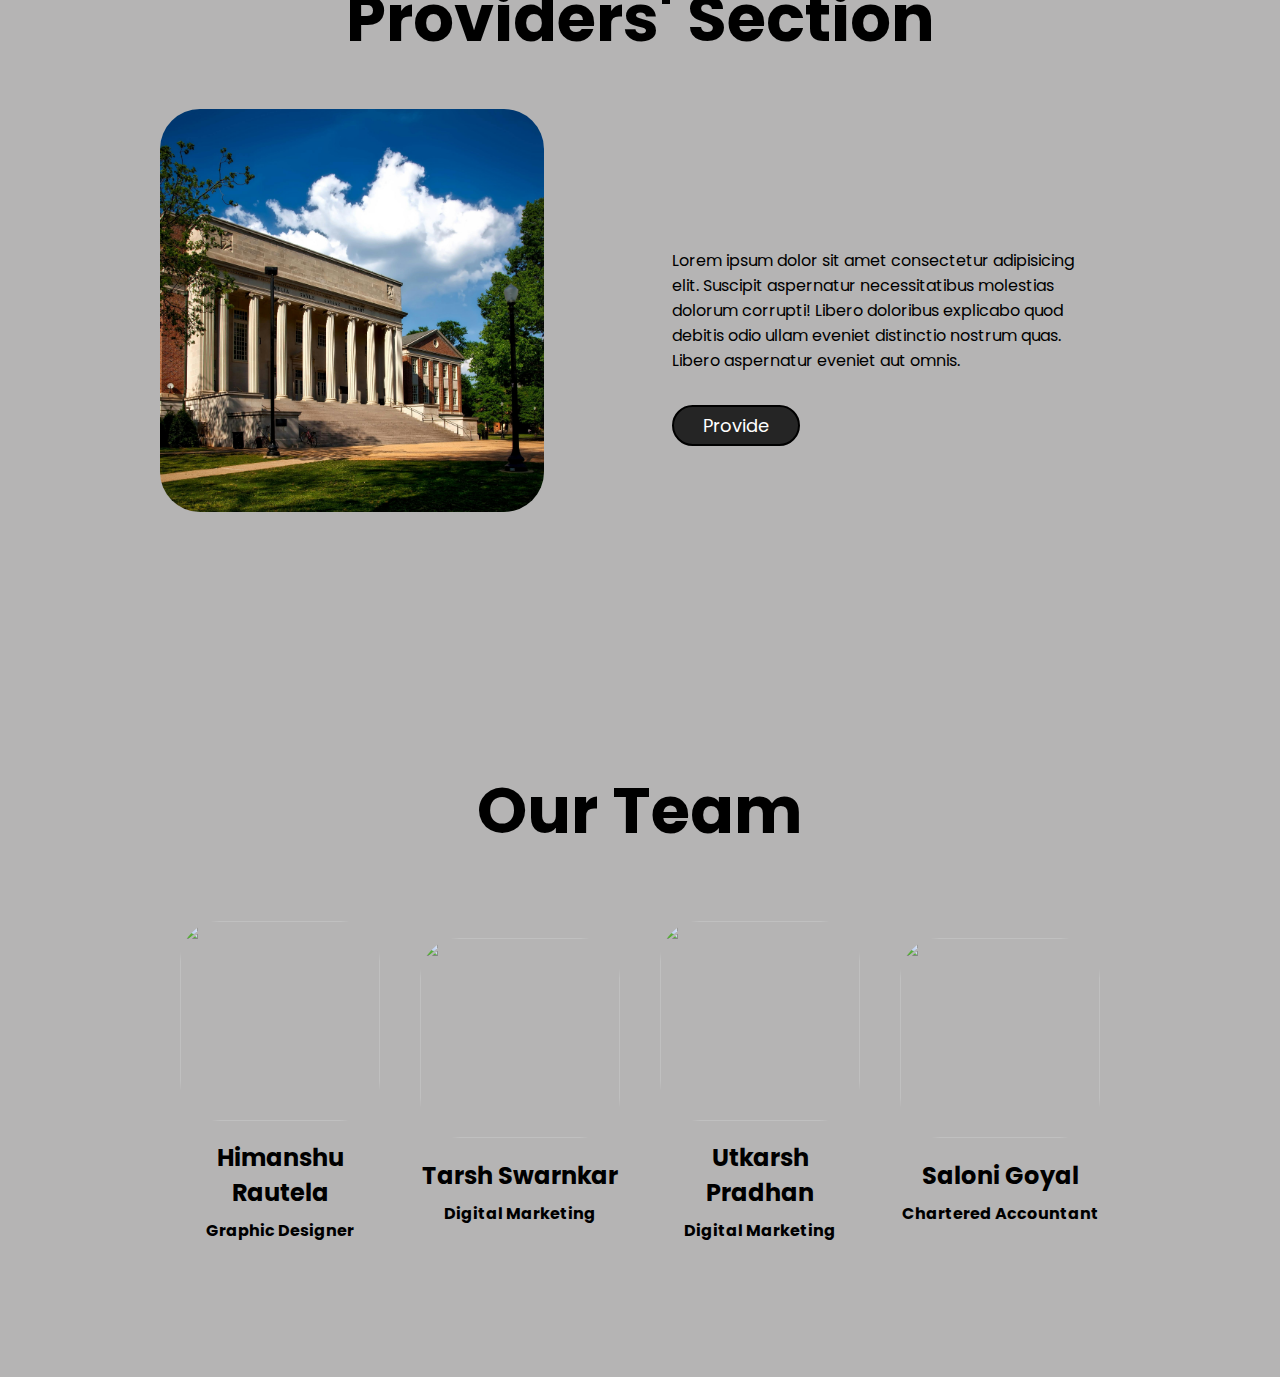
==== commit e0545cb3: "Update index.html" ====
--- a/index.html
+++ b/index.html
@@ -158,7 +158,7 @@
 
                 <div class="box">
                     <div class="imgBox">
-                        <img src="https://img.freepik.com/free-photo/portrait-handsome-young-man-makes-okay-gesture-demonstrates-agreement-likes-idea-smiles-happily-wears-optical-glasses-yellow-hat-t-shirt-models-indoor-its-fine-thank-you-hand-sign_273609-30676.jpg?size=626&ext=jpg"
+                        <img src=""
                             alt="">
                     </div>
                     <div class="imgBox-content">
@@ -169,7 +169,7 @@
                 </div>
                 <div class="box">
                     <div class="imgBox">
-                        <img src="https://image.freepik.com/free-photo/young-beautiful-woman-pink-warm-sweater-natural-look-smiling-portrait-isolated-long-hair_285396-896.jpg"
+                        <img src=""
                             alt="">
                     </div>
                     <div class="imgBox-content">
@@ -180,7 +180,7 @@
                 </div>
                 <div class="box">
                     <div class="imgBox">
-                        <img src="https://image.freepik.com/free-photo/waist-up-portrait-handsome-serious-unshaven-male-keeps-hands-together-dressed-dark-blue-shirt-has-talk-with-interlocutor-stands-against-white-wall-self-confident-man-freelancer_273609-16320.jpg"
+                        <img src=""
                             alt="">
                     </div>
 
@@ -192,7 +192,7 @@
                 </div>
                 <div class="box">
                     <div class="imgBox">
-                        <img src="https://image.freepik.com/free-photo/waist-up-portrait-handsome-serious-unshaven-male-keeps-hands-together-dressed-dark-blue-shirt-has-talk-with-interlocutor-stands-against-white-wall-self-confident-man-freelancer_273609-16320.jpg"
+                        <img src=""
                             alt="">
                     </div>
 
--- a/styles.css
+++ b/styles.css
@@ -114,10 +114,15 @@
 
 .left-pane {
     width: 70%;
-    padding: 2rem;
+    /* padding: 2rem; */
     /* border: 0.5rem solid black; */
     border-radius: 1.0rem;
 }
+
+.center-text {
+    /* text-align: center; */
+    justify-content: center;
+  }  
 
 .right-pane {
     background-color: #ffffff;
@@ -127,6 +132,15 @@
     border-radius: 2.5rem;
 }
 
+.welcome {
+    font-size: 4rem;
+}
+
+.company {
+    font-size: 4.5rem;
+}
+
+
 
 
 /* right-pane me login-form */
@@ -150,7 +164,7 @@
     flex-direction: column;
     align-items: center;
     justify-content: center;
-    padding: 2rem;
+    padding: 1.5rem;
     /* background-color: #f2f2f2; */
     /* border-radius: 10px; */
     /* box-shadow: 0 0 10px rgba(0, 0, 0, 0.1); */
@@ -167,7 +181,7 @@
     margin-bottom: 1rem;
 }
 
-.social {
+/* .social {
     display: flex;
     align-items: center;
     justify-content: center;
@@ -190,7 +204,7 @@
 .social i {
     color: white;
     margin-right: 0.5rem;
-}
+} */
 
 span {
     font-size: 1.2rem;
@@ -235,7 +249,7 @@
         font-size: 2rem;
     }
 
-    .social-container {
+    /* .social-container {
         margin-bottom: 0.5rem;
     }
 
@@ -243,7 +257,7 @@
         width: 2.5rem;
         height: 2.5rem;
         font-size: 1.2rem;
-    }
+    } */
 
     span {
         font-size: 1rem;
@@ -283,6 +297,7 @@
     display: flex;
     justify-content: space-between;
     align-items: center;
+    flex-direction: column;
     /* padding: 2rem; */
     margin-top: 8em;
     margin-bottom: 5rem;
@@ -292,9 +307,29 @@
     /* border: 0.1rem solid black; */
 }
 
+.welcome {
+    font-size: 4rem;
+
+}
+
+.about-us-and-right-image {
+    display: flex;
+    flex-direction: row;
+    justify-content: space-between;
+    align-items: center;
+    width: 100%;
+    /* padding: 2rem; */
+    /* border: 0.5rem solid black; */
+    /* border-radius: 2.5rem; */
+    /* border: 0.1rem solid black; */
+
+}
 .about-us {
+    /* font-size: 4rem; */
     width: 50%;
     padding: 2rem;
+    /* display: flex;
+    flex-direction: row; */
     left: 0;
     /* border: 0.5rem solid black; */
     border-radius: 2.5rem;
@@ -372,6 +407,7 @@
     /* border: 0.1rem solid black; */
 }
 
+
 .providers-section {
     width: 100%;
     /* padding: 2rem; */
@@ -419,9 +455,9 @@
 .provider-button {
     font-family: 'Poppins', sans-serif;
     margin-top: 2rem;
-    width: 30%;
+    width: 10%;
     cursor: pointer;
-    position: relative;
+    position: absolute;
     padding: 0.3125rem 0.75rem; /* 10px / 16px = 0.625rem, 24px / 16px = 1.5rem */
     font-size: 1.125rem; /* 18px / 16px = 1.125rem */
     color: rgb(255, 255, 255);
@@ -462,6 +498,10 @@
     scale: 1;
     border-radius: 1.5rem;
   }
+
+  .welcome-provider {
+    font-size: 4rem;
+  }
   
   
   
@@ -496,6 +536,10 @@
     /* Added property */
 }
 
+.our-team-intro {
+    text-align: center;
+    font-size: 4rem;
+}
 
 .our-team {
     display: flex;
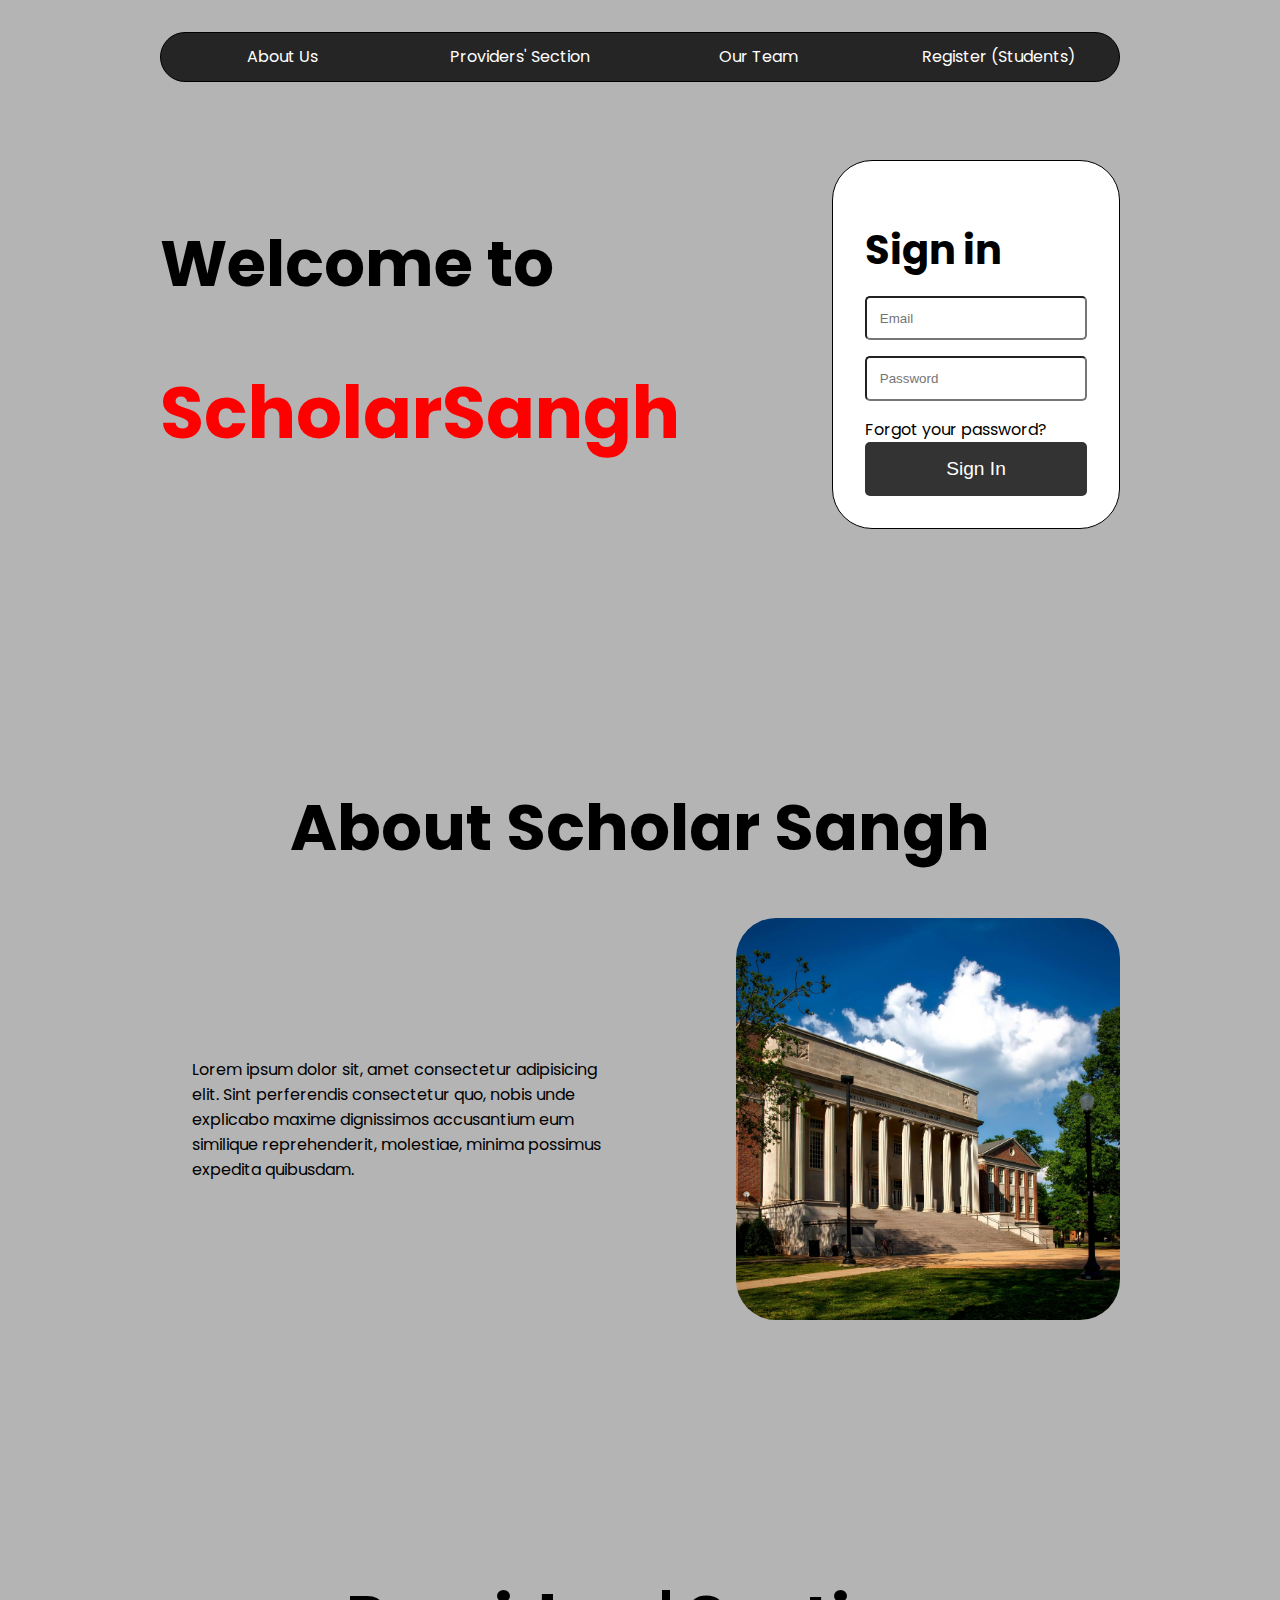
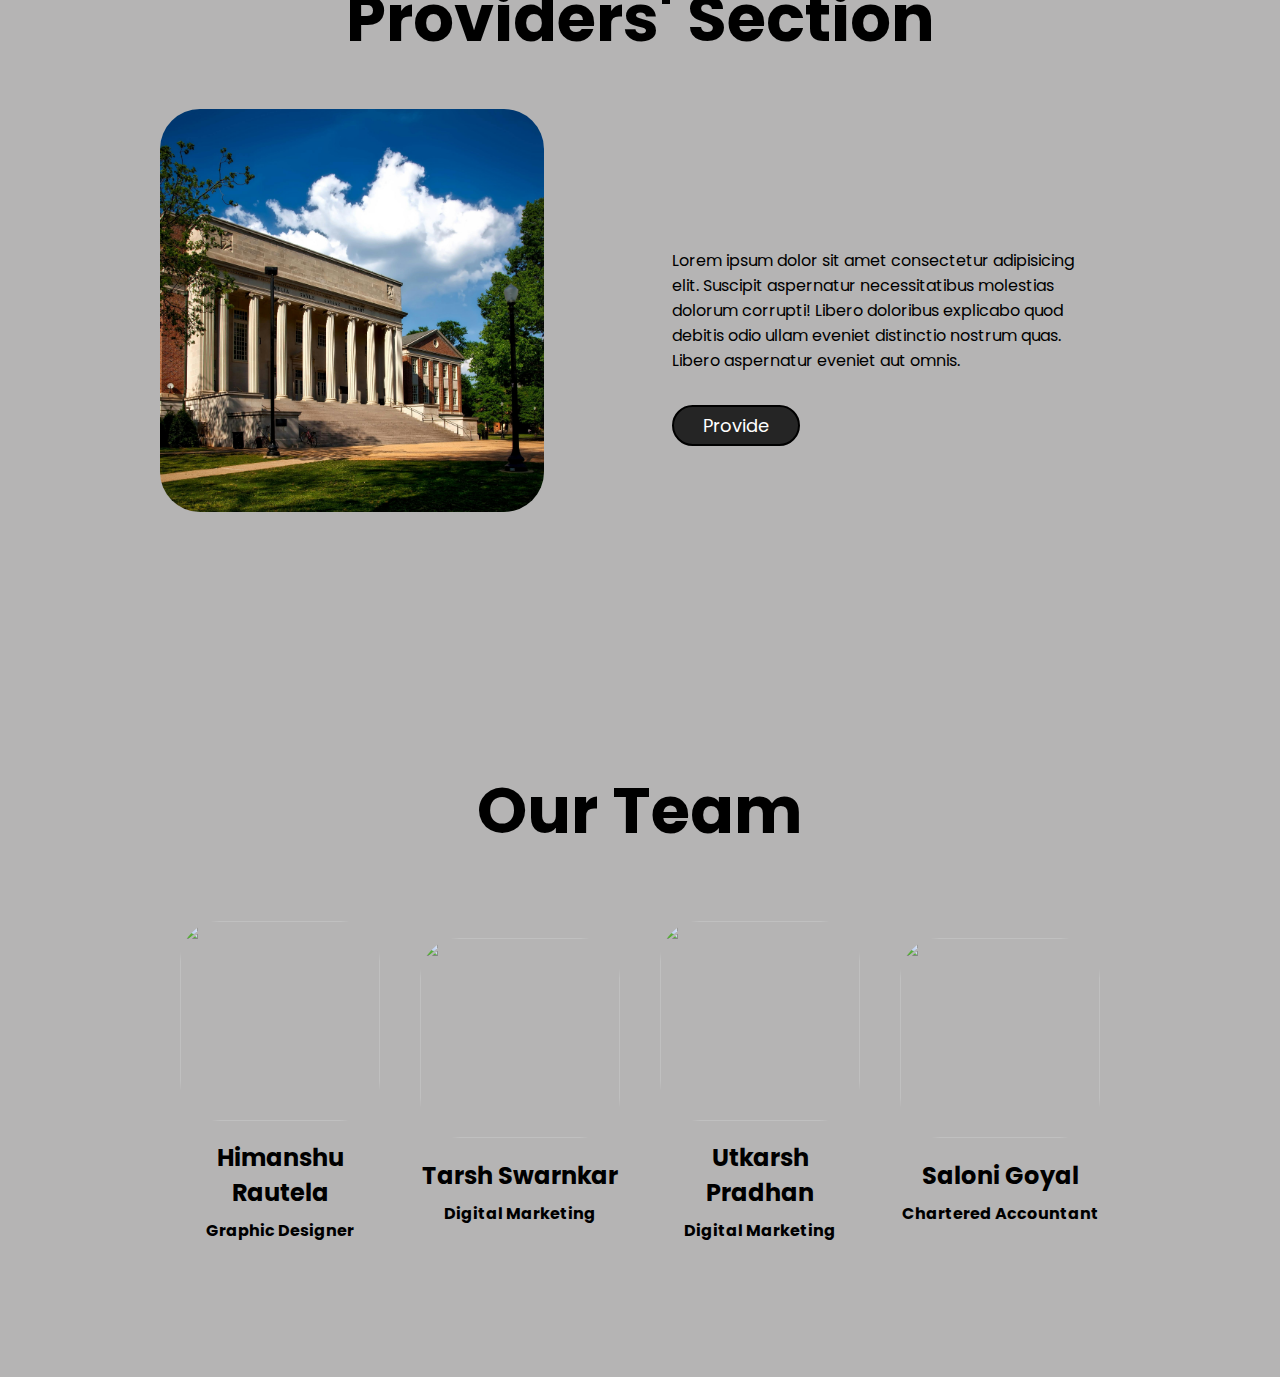
==== commit 6a17e4ee: "Update index.html" ====
--- a/index.html
+++ b/index.html
@@ -93,7 +93,7 @@
 
 
         <div class="section2" id="section2">
-            <h1 class="welcome">About Us</h1>
+            <h1 class="welcome">About Scholar Sangh</h1>
             <div class="about-us-and-right-image">
 
 
@@ -127,7 +127,7 @@
             <h1 class="welcome-provider">Providers' Section</h1>
             <div class="providers-section">
                 <!-- <h1 class="welcome" style="font-size: 4rem;">Our Providers</h1>
-                <p class="content">Lorem ipsum dolor sit, amet consectetur adipisicing elit. Sint perferendis consectetur quo, nobis unde explicabo maxime dignissimos accusantium eum similique reprehenderit, molestiae, minima possimus expedita quibusdam itaque error voluptates laboriosam! Lorem ipsum dolor sit, amet consectetur adipisicing elit. Sint perferendis consectetur quo, nobis unde explicabo maxime dignissimos accusantium eum similique reprehenderit, molestiae, minima possimus expedita quibusdam itaque error voluptates laboriosam!</p> -->
+                <p class="content">Lorem ipsum dolor sit, amet consectetur adipisicing elit. Sint perferendis consectetur quo, nobis unde explicabo maxime dignissimos accusantium eum similique reprehenderit, molestiae, minima possimus expedita quibusdam itaque error voluptates laboriosam! Lorem ipsum dolor sit, amet consectetur adipisicing elit. </p> -->
 
                 <div class="left-providers-image"><img src="assets/image-right.jpg" alt=""></div>
                 <div class="provider-right">
